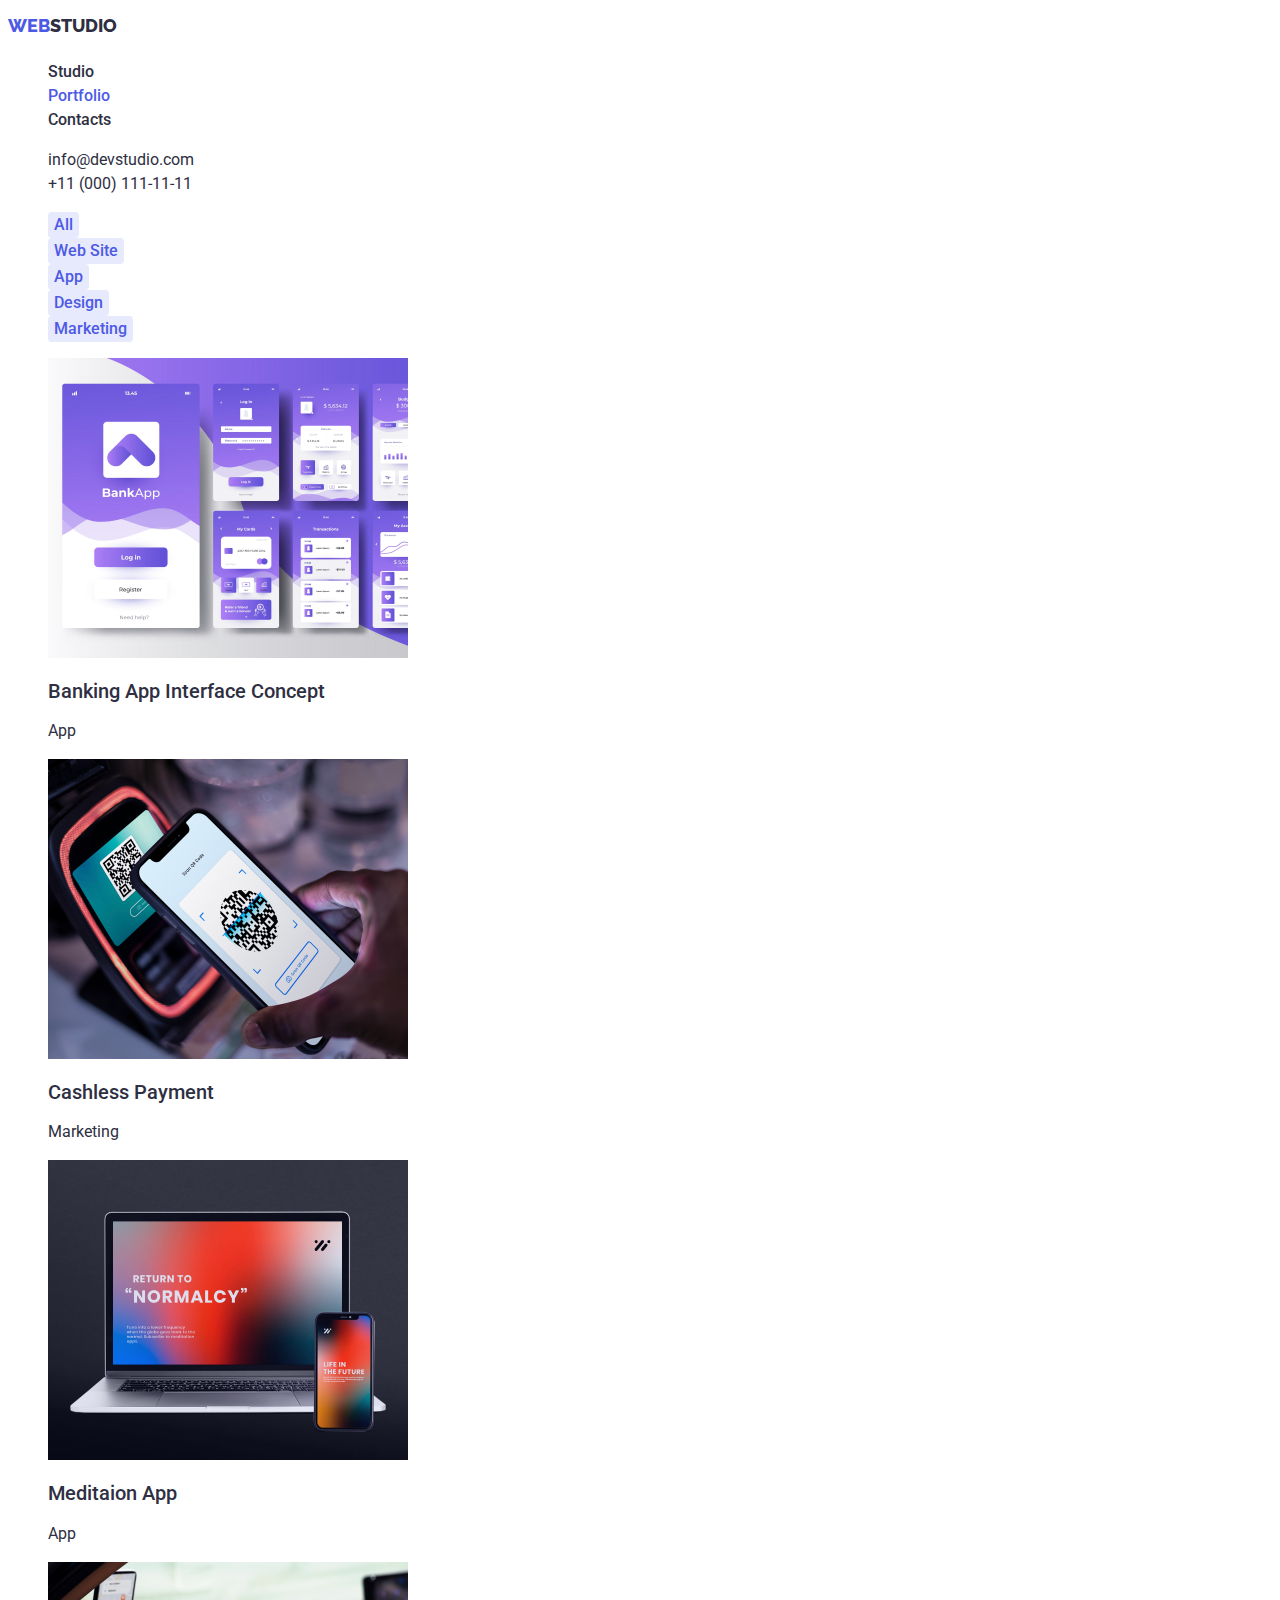
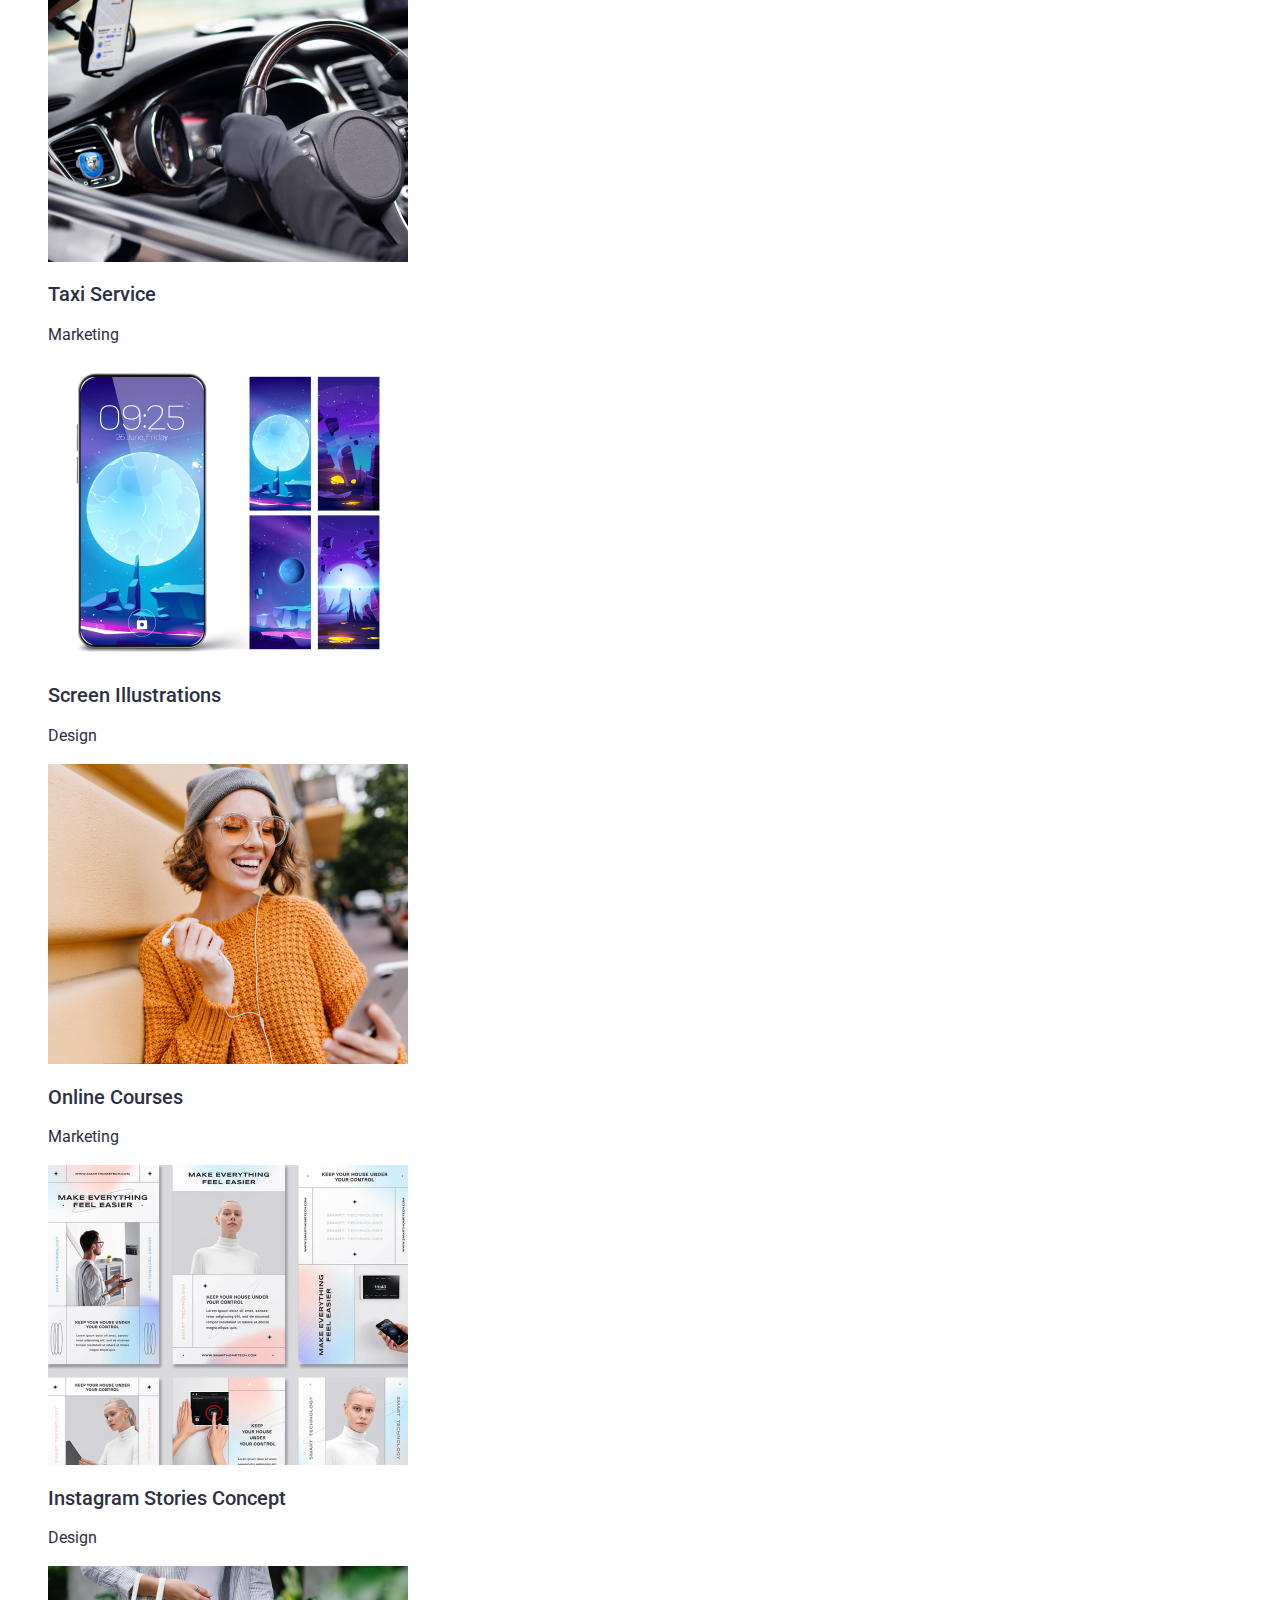
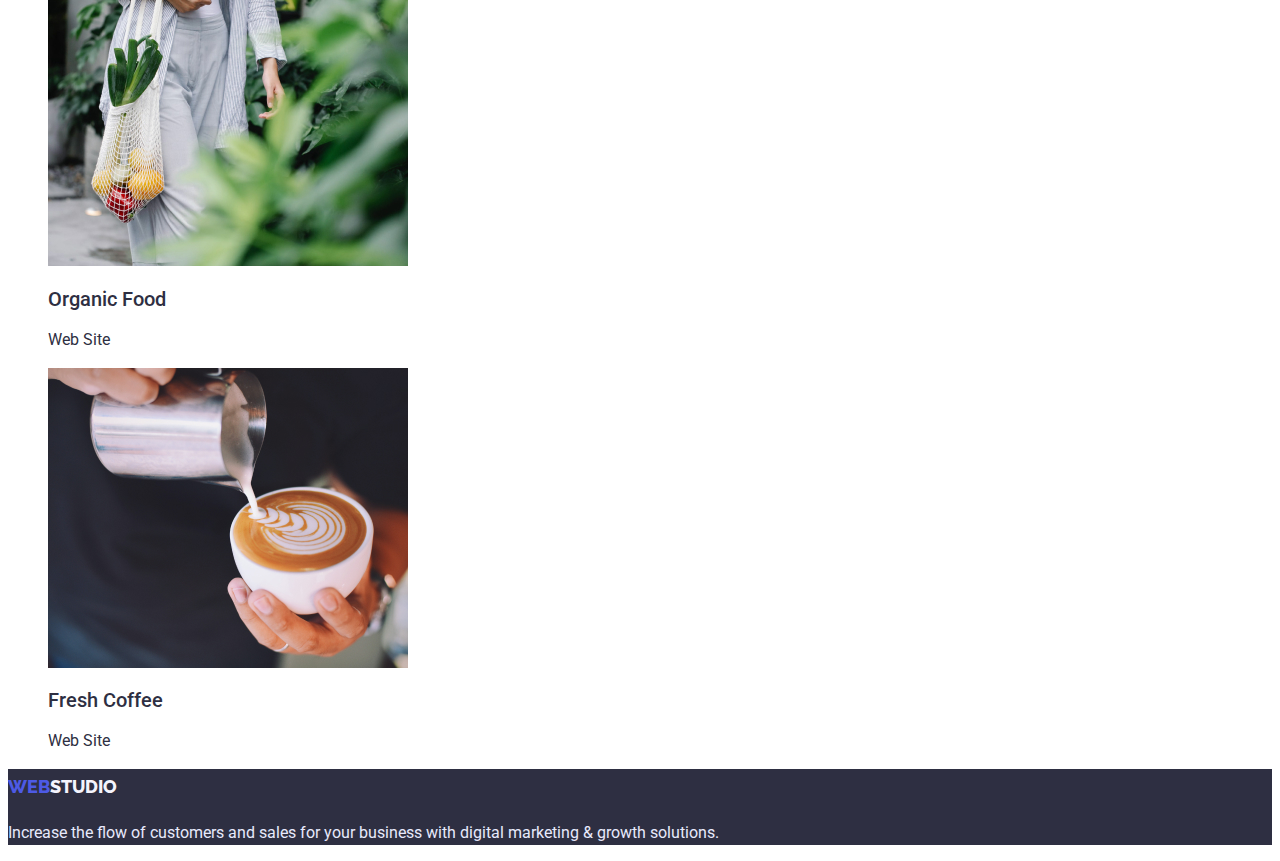
==== Portfolio.html @ 2788cfd0 "page-Portfolio+Styles" ====
<!DOCTYPE html>
<html lang="en">
  <head>
    <meta charset="UTF-8" />
    <meta http-equiv="X-UA-Compatible" content="IE=edge" />
    <meta name="viewport" content="width=device-width, initial-scale=1.0" />
    <title>WEBSTUDIO</title>
    <link rel="stylesheet" href="./css/styles.css" />
    <link rel="preconnect" href="https://fonts.googleapis.com" />
    <link rel="preconnect" href="https://fonts.gstatic.com" crossorigin />
    <link
      href="https://fonts.googleapis.com/css2?family=Raleway:wght@800&family=Roboto:wght@400;500;700;900&display=swap"
      rel="stylesheet"
    />
  </head>

  <body>
    <!-- header -->

    <header class="header">
      <nav class="nav">
        <a href="./index.html" class="logo"
          ><span class="logo-color">WEB</span>STUDIO</a
        >
        <ul>
          <li class="list">
            <a href="./index.html" class="link">Studio</a>
          </li>
          <li class="list">
            <a href="./Portfolio.html" class="link current">Portfolio</a>
          </li>
          <li class="list"><a href="" class="link">Contacts</a></li>
        </ul>
      </nav>

      <address class="addres">
        <ul>
          <li class="list">
            <a href="mailto:info@devstudio.com" class="link"
              >info@devstudio.com</a
            >
          </li>
          <li class="list">
            <a href="tel:+110001111111" class="link">+11 (000) 111-11-11</a>
          </li>
        </ul>
      </address>
    </header>

    <!-- main -->

    <main>
      <section class="portfolio">
        <h1 class="visually-hidden">Portfolio</h1>
        <ul>
          <li class="list"><button type="button" class="btn">All</button></li>
          <li class="list">
            <button type="button" class="btn">Web Site</button>
          </li>
          <li class="list"><button type="button" class="btn">App</button></li>
          <li class="list">
            <button type="button" class="btn">Design</button>
          </li>
          <li class="list">
            <button type="button" class="btn">Marketing</button>
          </li>
        </ul>
        <ul>
          <li class="list">
            <img
              src="./images/Banking-App-Interface-Concept.jpg"
              alt="Banking App Interface Concept"
              width="360"
              height="300"
            />
            <h2 class="title">Banking App Interface Concept</h2>
            <p class="par">App</p>
          </li>
          <li class="list">
            <img
              src="./images/Cashless-Payment.jpg"
              alt="Cashless Payment"
              width="360"
              height="300"
            />
            <h2 class="title">Cashless Payment</h2>
            <p class="par">Marketing</p>
          </li>
          <li class="list">
            <img
              src="./images/Meditaion-App.jpg"
              alt="Meditaion App"
              width="360"
              height="300"
            />
            <h2 class="title">Meditaion App</h2>
            <p class="par">App</p>
          </li>
          <li class="list">
            <img
              src="./images/Taxi-Service.jpg"
              alt="Taxi Service"
              width="360"
              height="300"
            />
            <h2 class="title">Taxi Service</h2>
            <p class="par">Marketing</p>
          </li>
          <li class="list">
            <img
              src="./images/Screen-Illustrations.jpg"
              alt="Screen Illustrations"
              width="360"
              height="300"
            />
            <h2 class="title">Screen Illustrations</h2>
            <p class="par">Design</p>
          </li>
          <li class="list">
            <img
              src="./images/Online-Courses.jpg"
              alt="Online Courses"
              width="360"
              height="300"
            />
            <h2 class="title">Online Courses</h2>
            <p class="par">Marketing</p>
          </li>
          <li class="list">
            <img
              src="./images/Instagram-Stories-Concept.jpg"
              alt="Instagram Stories Concept"
              width="360"
              height="300"
            />
            <h2 class="title">Instagram Stories Concept</h2>
            <p class="par">Design</p>
          </li>
          <li class="list">
            <img
              src="./images/Organic-Food.jpg"
              alt="Organic Food"
              width="360"
              height="300"
            />
            <h2 class="title">Organic Food</h2>
            <p class="par">Web Site</p>
          </li>
          <li class="list">
            <img
              src="./images/Fresh-Coffee.jpg"
              alt="Fresh Coffee"
              width="360"
              height="300"
            />
            <h2 class="title">Fresh Coffee</h2>
            <p class="par">Web Site</p>
          </li>
        </ul>
      </section>
    </main>

    <!-- footer -->

    <footer class="footer">
      <a href="./index.html" class="logo logo-footer"
        ><span class="logo-color">WEB</span>STUDIO</a
      >
      <p class="par par-color">
        Increase the flow of customers and sales for your business with digital
        marketing & growth solutions.
      </p>
    </footer>
  </body>
</html>
---- css/styles.css ----
/* шрифт
 font-family: "Raleway", sans-serif;
font-family: "Roboto", sans-serif; */

/* головний колір шрифту #2E2F42 */
/* другий колір шрифту  #434455 */
/* колір шрифту у футері #E7E9FC */
/* колір шрифту основного заголовку #FFFFFF */
/* колір шрифту лого #4D5AE5 та #2E2F42 */
/* колір головного бекграунду #FFFFFF */
/* колір другого бекграунду #2E2F42 */
/* колір третього бекграунду #F4F4FD */
/* Колір кнопок у портфоліо #F4F4FD */
/* колір кнопки нажатої у портфоліо #404BBF */

:root {
  --primary-text-color: #2e2f42;
  --second-text-color: #434455;
  --footer-text-color: #e7e9fc;
  --main-title-text-color: #ffffff;
  --accent-text-color: #4d5ae5;
  --bg-color-sectin: #f4f4fd;
}

body {
  font-family: "Roboto", sans-serif;
  color: var(--primary-text-color);
}

.visually-hidden {
  position: absolute;
  white-space: nowrap;
  width: 1px;
  height: 1px;
  overflow: hidden;
  border: 0;
  padding: 0;
  clip: rect(0 0 0 0);
  clip-path: inset(50%);
  margin: -1px;
}

.logo {
  color: var(--primary-text-color);
  font-family: "Raleway", sans-serif;
  font-weight: 800;
  text-decoration: none;
  font-size: 18px;
  line-height: 2;
}

.logo .logo-color {
  color: var(--accent-text-color);
}

.nav .link {
  color: var(--primary-text-color);
  font-weight: 500;
  text-decoration: none;
  font-size: 16px;
  line-height: 1.5;
}

.nav .link:focus,
.nav .link:hover,
.link.current {
  color: var(--accent-text-color);
}

.addres .link {
  color: inherit;
  text-decoration: none;
  font-style: normal;
  font-size: 16px;
  line-height: 1.5;
  font-weight: 400;
}

.list {
  list-style: none;
}

.main-section {
  background-color: var(--primary-text-color);
}

.main-title {
  color: var(--main-title-text-color);
  font-weight: 700;
  font-size: 56px;
  line-height: 1.07;
  letter-spacing: 2%;
}

.main-section .btn {
  font-family: inherit;
  color: var(--main-title-text-color);
  font-weight: 500;
  font-size: 16px;
  line-height: 1.5;
  letter-spacing: 4%;
  background-color: var(--accent-text-color);
  cursor: pointer;
  border: none;
  border-radius: 4px;
}

.title-section {
  font-weight: 700;
  font-size: 36px;
  line-height: 1.1;
  letter-spacing: 2%;
}

.title {
  font-weight: 500;
  font-size: 20px;
  line-height: 1.2;
  letter-spacing: 2%;
}

.par {
  font-weight: 400;
  font-size: 16px;
  line-height: 1.5;
  letter-spacing: 2%;
}

.team-section {
  background-color: var(--bg-color-sectin);
}

.team {
  background-color: var(--main-title-text-color);
}

.footer {
  background-color: var(--primary-text-color);
}

.logo-footer {
  color: var(--bg-color-sectin);
}

.par-color {
  color: var(--footer-text-color);
}

/* Portfolio */

.portfolio .btn {
  font-family: inherit;
  color: var(--accent-text-color);
  font-weight: 500;
  font-size: 16px;
  line-height: 1.5;
  letter-spacing: 4%;
  background-color: var(--footer-text-color);
  cursor: pointer;
  border: none;
  border-radius: 4px;
}
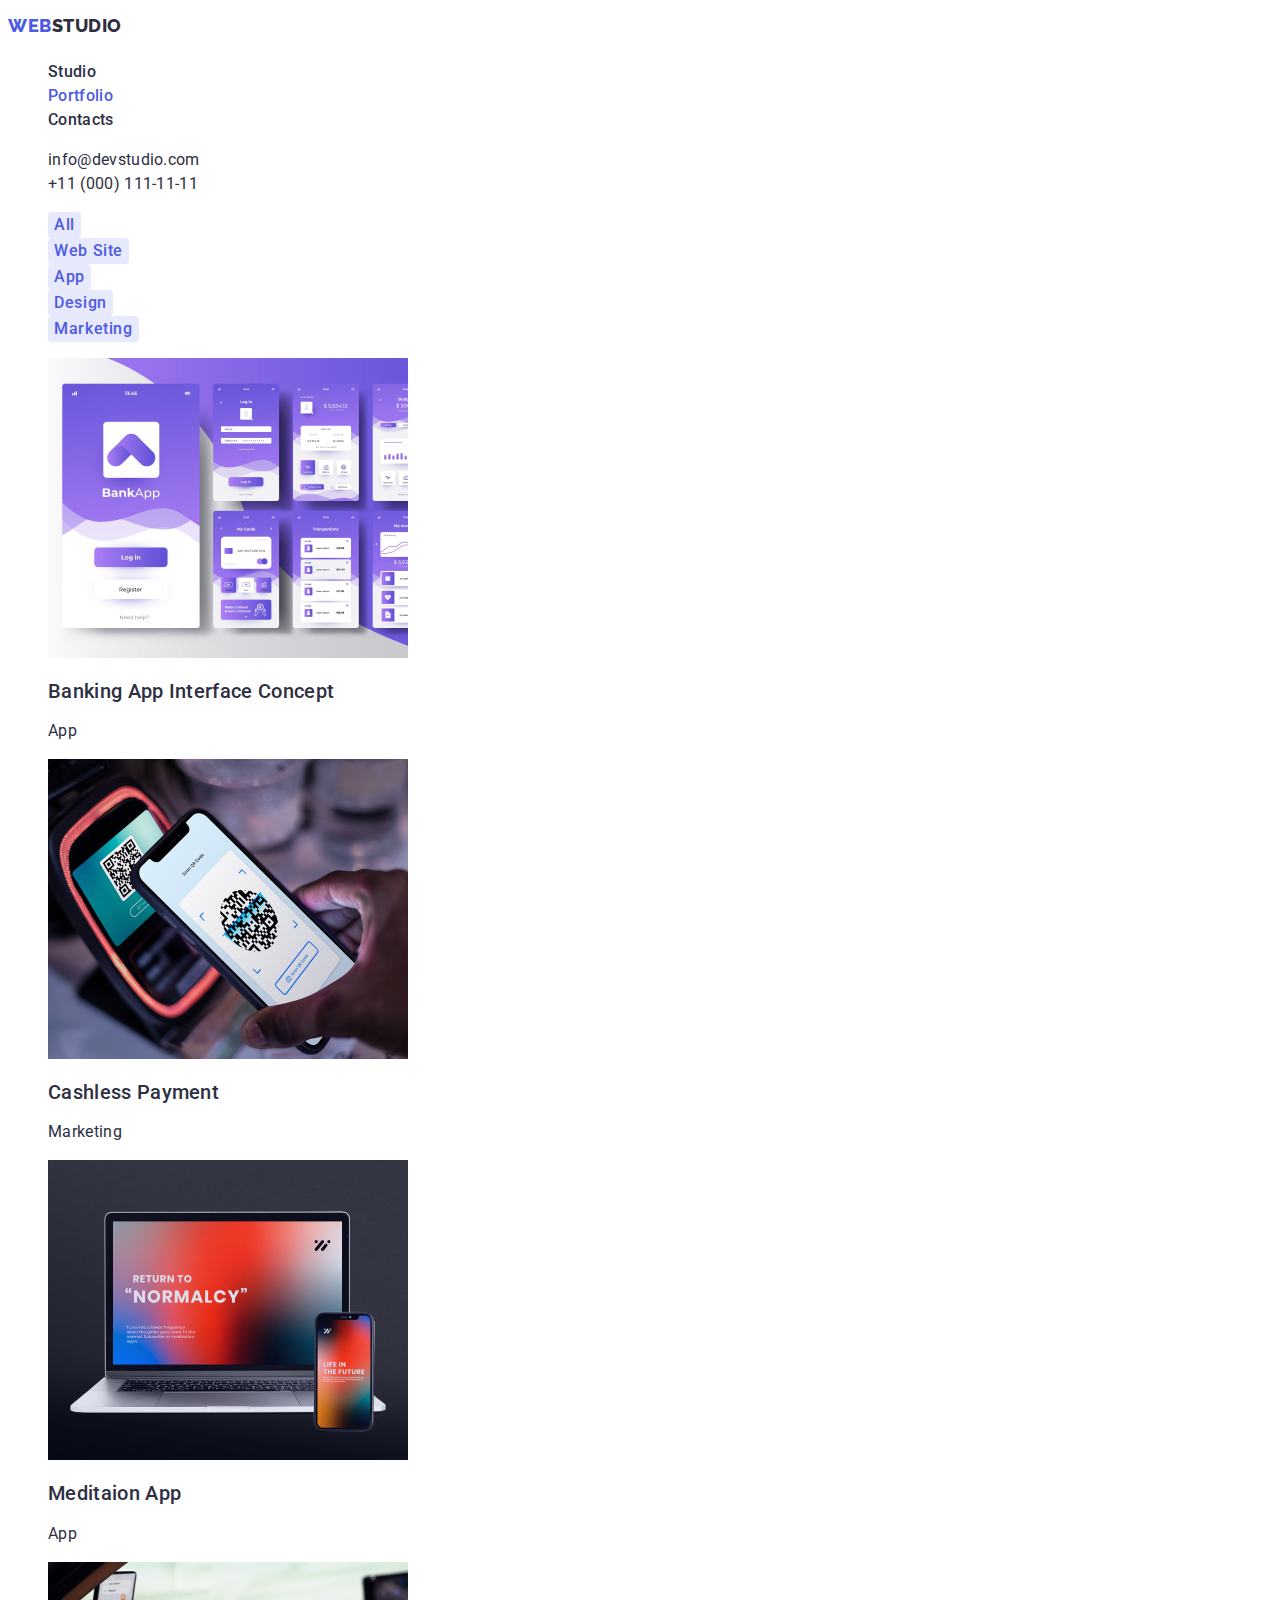
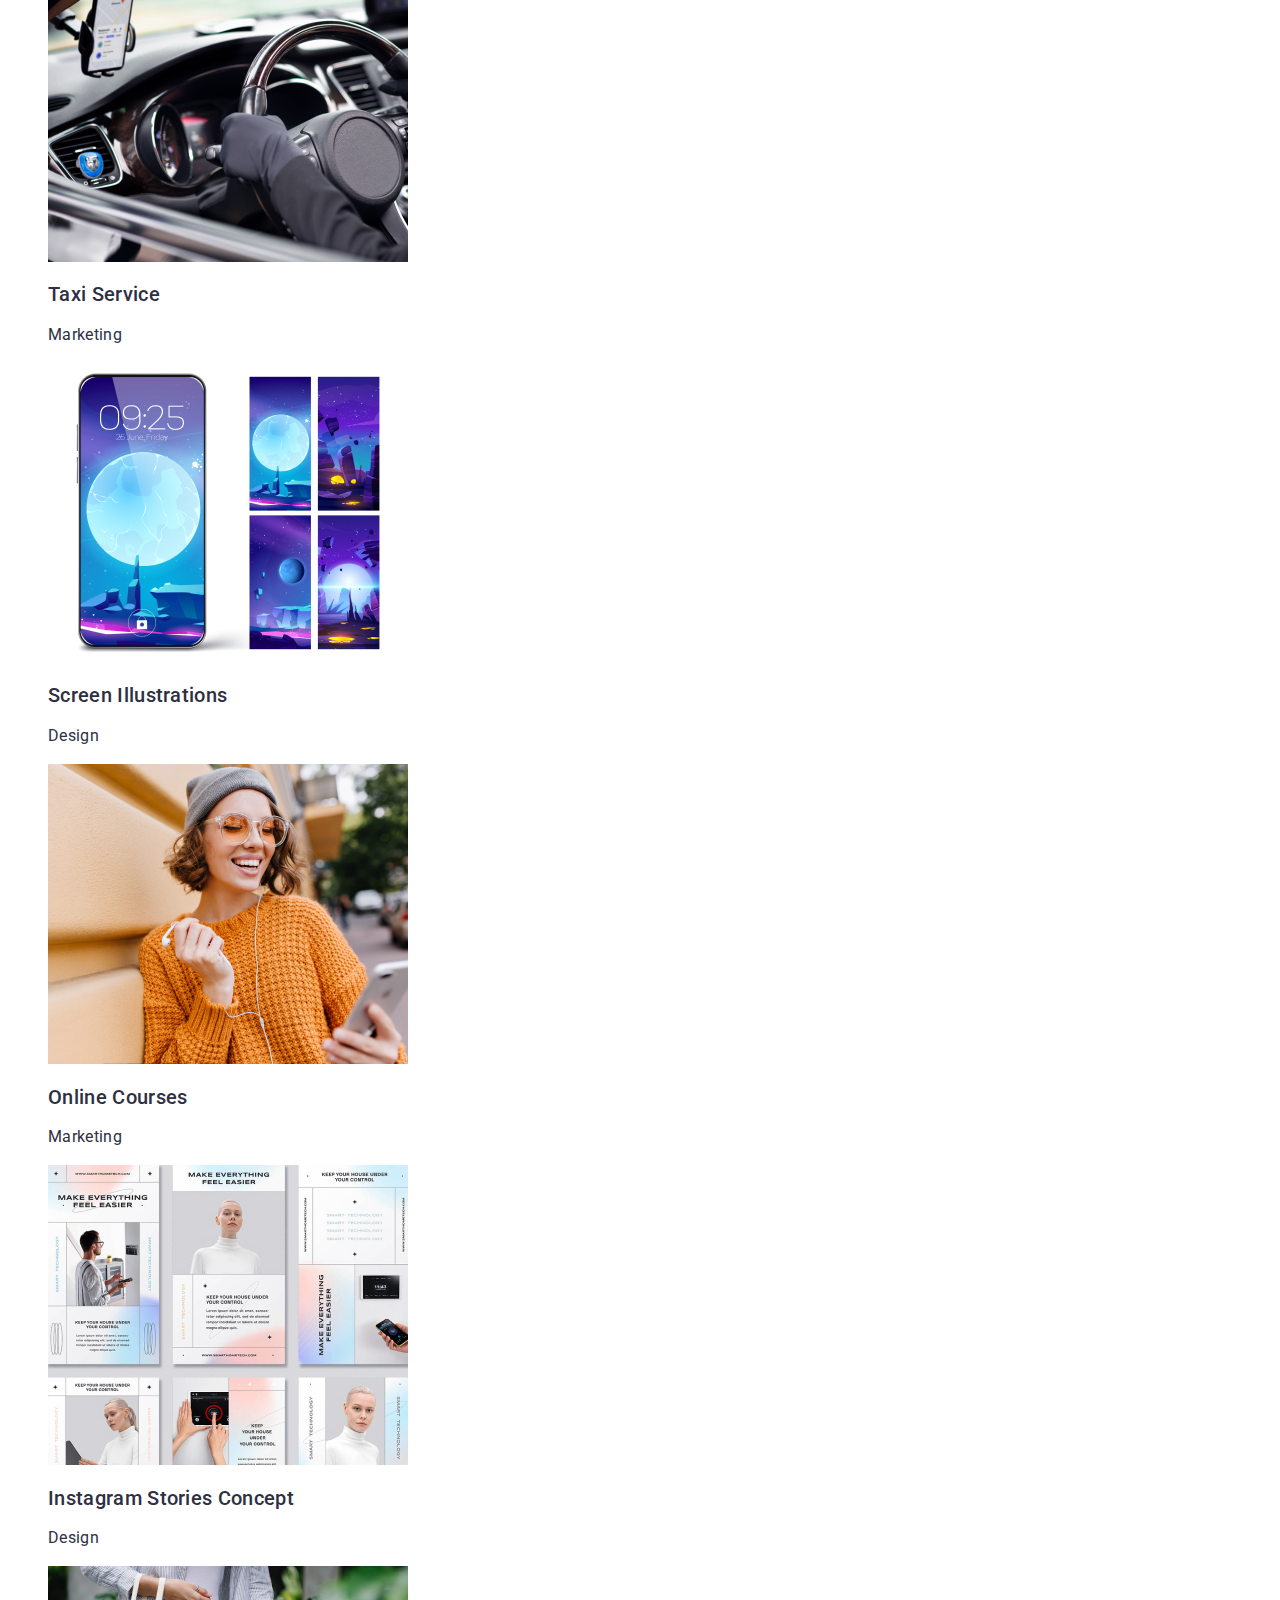
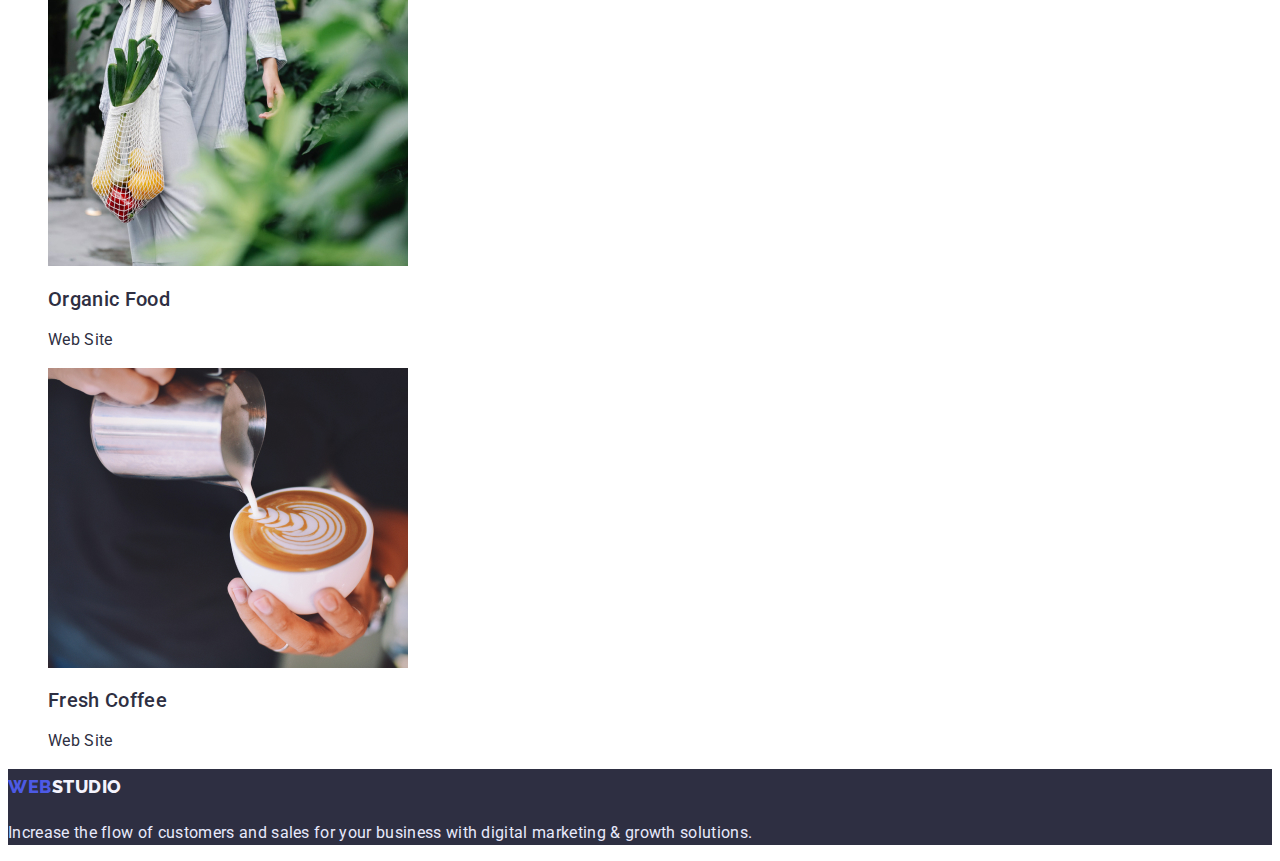
==== commit 803ad5d4: "edited_css" ====
--- a/Portfolio.html
+++ b/Portfolio.html
@@ -74,7 +74,7 @@
               height="300"
             />
             <h2 class="title">Banking App Interface Concept</h2>
-            <p class="par">App</p>
+            <p class="paragraph">App</p>
           </li>
           <li class="list">
             <img
@@ -84,7 +84,7 @@
               height="300"
             />
             <h2 class="title">Cashless Payment</h2>
-            <p class="par">Marketing</p>
+            <p class="paragraph">Marketing</p>
           </li>
           <li class="list">
             <img
@@ -94,7 +94,7 @@
               height="300"
             />
             <h2 class="title">Meditaion App</h2>
-            <p class="par">App</p>
+            <p class="paragraph">App</p>
           </li>
           <li class="list">
             <img
@@ -104,7 +104,7 @@
               height="300"
             />
             <h2 class="title">Taxi Service</h2>
-            <p class="par">Marketing</p>
+            <p class="paragraph">Marketing</p>
           </li>
           <li class="list">
             <img
@@ -114,7 +114,7 @@
               height="300"
             />
             <h2 class="title">Screen Illustrations</h2>
-            <p class="par">Design</p>
+            <p class="paragraph">Design</p>
           </li>
           <li class="list">
             <img
@@ -124,7 +124,7 @@
               height="300"
             />
             <h2 class="title">Online Courses</h2>
-            <p class="par">Marketing</p>
+            <p class="paragraph">Marketing</p>
           </li>
           <li class="list">
             <img
@@ -134,7 +134,7 @@
               height="300"
             />
             <h2 class="title">Instagram Stories Concept</h2>
-            <p class="par">Design</p>
+            <p class="paragraph">Design</p>
           </li>
           <li class="list">
             <img
@@ -144,7 +144,7 @@
               height="300"
             />
             <h2 class="title">Organic Food</h2>
-            <p class="par">Web Site</p>
+            <p class="paragraph">Web Site</p>
           </li>
           <li class="list">
             <img
@@ -154,7 +154,7 @@
               height="300"
             />
             <h2 class="title">Fresh Coffee</h2>
-            <p class="par">Web Site</p>
+            <p class="paragraph">Web Site</p>
           </li>
         </ul>
       </section>
@@ -166,7 +166,7 @@
       <a href="./index.html" class="logo logo-footer"
         ><span class="logo-color">WEB</span>STUDIO</a
       >
-      <p class="par par-color">
+      <p class="paragraph paragraph-color">
         Increase the flow of customers and sales for your business with digital
         marketing & growth solutions.
       </p>
--- a/css/styles.css
+++ b/css/styles.css
@@ -25,6 +25,8 @@
 body {
   font-family: "Roboto", sans-serif;
   color: var(--primary-text-color);
+  font-weight: 400;
+  letter-spacing: 0.02em;
 }
 
 .visually-hidden {
@@ -40,13 +42,21 @@
   margin: -1px;
 }
 
+.list {
+  list-style: none;
+}
+
+/* ----------------header --------------*/
+
 .logo {
   color: var(--primary-text-color);
+  text-decoration: none;
+
   font-family: "Raleway", sans-serif;
   font-weight: 800;
-  text-decoration: none;
   font-size: 18px;
   line-height: 2;
+  letter-spacing: 0.03em;
 }
 
 .logo .logo-color {
@@ -55,6 +65,7 @@
 
 .nav .link {
   color: var(--primary-text-color);
+
   font-weight: 500;
   text-decoration: none;
   font-size: 16px;
@@ -69,16 +80,19 @@
 
 .addres .link {
   color: inherit;
+
   text-decoration: none;
   font-style: normal;
   font-size: 16px;
   line-height: 1.5;
-  font-weight: 400;
 }
 
-.list {
-  list-style: none;
+.addres .link:hover,
+.addres .link:focus {
+  color: var(--accent-text-color);
 }
+
+/* -------------------main---------------- */
 
 .main-section {
   background-color: var(--primary-text-color);
@@ -89,16 +103,18 @@
   font-weight: 700;
   font-size: 56px;
   line-height: 1.07;
-  letter-spacing: 2%;
+  text-align: center;
 }
 
 .main-section .btn {
+  color: var(--main-title-text-color);
+
   font-family: inherit;
-  color: var(--main-title-text-color);
   font-weight: 500;
   font-size: 16px;
   line-height: 1.5;
-  letter-spacing: 4%;
+  letter-spacing: 0.04em;
+
   background-color: var(--accent-text-color);
   cursor: pointer;
   border: none;
@@ -109,21 +125,17 @@
   font-weight: 700;
   font-size: 36px;
   line-height: 1.1;
-  letter-spacing: 2%;
 }
 
 .title {
   font-weight: 500;
   font-size: 20px;
   line-height: 1.2;
-  letter-spacing: 2%;
 }
 
-.par {
-  font-weight: 400;
+.paragraph {
   font-size: 16px;
   line-height: 1.5;
-  letter-spacing: 2%;
 }
 
 .team-section {
@@ -134,6 +146,8 @@
   background-color: var(--main-title-text-color);
 }
 
+/* -----------------footer------------------ */
+
 .footer {
   background-color: var(--primary-text-color);
 }
@@ -142,11 +156,11 @@
   color: var(--bg-color-sectin);
 }
 
-.par-color {
+.paragraph-color {
   color: var(--footer-text-color);
 }
 
-/* Portfolio */
+/* ----------------Portfolio----------------- */
 
 .portfolio .btn {
   font-family: inherit;
@@ -154,9 +168,16 @@
   font-weight: 500;
   font-size: 16px;
   line-height: 1.5;
-  letter-spacing: 4%;
+  letter-spacing: 0.04em;
+
   background-color: var(--footer-text-color);
   cursor: pointer;
   border: none;
   border-radius: 4px;
 }
+
+.portfolio .btn:hover,
+.portfolio .btn:focus {
+  color: var(--main-title-text-color);
+  background-color: var(--accent-text-color);
+}
